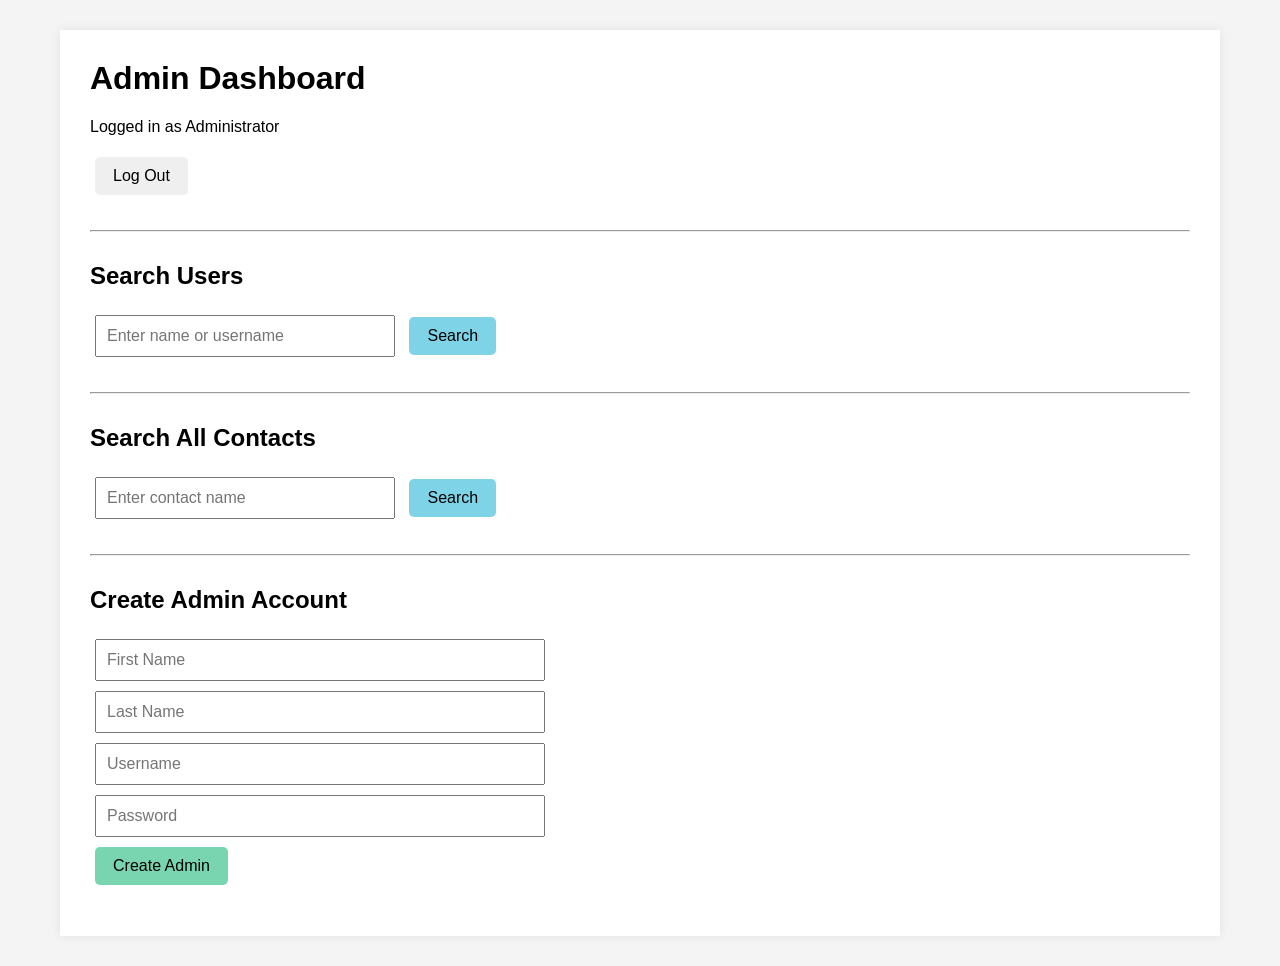
==== admin.html @ cde6f0d1 "Admin page added" ====
<!DOCTYPE html>
<html lang="en">

<head>
    <meta charset="UTF-8">
    <meta name="viewport" content="width=device-width, initial-scale=1.0">
    <title>Contacts App - Admin</title>

    <style>
        body {
            font-family: Arial, sans-serif;
            margin: 0;
            padding: 30px 40px;
            background-color: #f4f4f4;
        }

        .page-container {
            max-width: 1100px;
            margin: auto;
            padding: 30px;
            background-color: white;
            box-shadow: 0 0 10px rgba(0,0,0,0.08);
        }

        h1, h2 { margin-top: 0; }
        hr { margin: 30px 0; }

        input, select {
            padding: 10px;
            margin: 5px;
            font-size: 16px;
            box-sizing: border-box;
        }

        button {
            padding: 10px 18px;
            margin: 5px;
            font-size: 16px;
            cursor: pointer;
            border: none;
            border-radius: 5px;
        }

        .search-input { width: 300px; }
        .section { margin-top: 25px; }
        .result-box { margin-top: 15px; }

        .user-result, .contact-result {
            padding: 15px;
            margin: 10px 0;
            border: 1px solid #ccc;
            border-radius: 6px;
        }

        .primary-button { background-color: #7fd3e6; }
        .success-button { background-color: #78d5b0; }
        .warning-button { background-color: #f6e05e; }
        .danger-button { background-color: #ff6b6b; }

        .admin-form {
            max-width: 450px;
        }

        .admin-form input {
            width: 100%;
        }

        #selectedUserSection {
            display: none;
            padding: 20px;
            margin-top: 20px;
            border: 1px solid #ccc;
            border-radius: 6px;
            background-color: #fafafa;
        }
    </style>
</head>

<body>

<div class="page-container">

    <h1>Admin Dashboard</h1>

    <p id="adminUserName">Logged in as Administrator</p>

    <button onclick="adminLogout()">Log Out</button>

    <hr>

    <!-- SEARCH USERS -->

    <div class="section">
        <h2>Search Users</h2>

        <input
            type="text"
            id="userSearchText"
            class="search-input"
            placeholder="Enter name or username"
        >

        <button
            class="primary-button"
            onclick="adminSearchUsers()">
            Search
        </button>

        <p id="userSearchMessage"></p>

        <div id="userSearchResults" class="result-box"></div>
    </div>

    <!-- SELECTED USER -->

    <div id="selectedUserSection">

        <h2>Selected User</h2>

        <input type="hidden" id="selectedUserId">

        <p>
            <strong>Name:</strong>
            <span id="selectedUserName"></span>
        </p>

        <p>
            <strong>Username:</strong>
            <span id="selectedUsername"></span>
        </p>

        <p>
            <strong>Role:</strong>
            <span id="selectedUserRole"></span>
        </p>

        <p>
            <strong>Status:</strong>
            <span id="selectedUserStatus"></span>
        </p>

        <button
            class="primary-button"
            onclick="adminViewUserContacts()">
            View Contacts
        </button>

        <button
            class="warning-button"
            onclick="adminChangePassword()">
            Change Password
        </button>

        <button
            class="danger-button"
            onclick="adminDisableUser()">
            Disable User
        </button>

        <p id="selectedUserMessage"></p>

    </div>

    <hr>

    <!-- SEARCH ALL CONTACTS -->

    <div class="section">
        <h2>Search All Contacts</h2>

        <input
            type="text"
            id="adminContactSearchText"
            class="search-input"
            placeholder="Enter contact name"
        >

        <button
            class="primary-button"
            onclick="adminSearchContacts()">
            Search
        </button>

        <p id="contactSearchMessage"></p>

        <div id="adminContactResults" class="result-box"></div>
    </div>

    <hr>

    <!-- CREATE ADMIN -->

    <div class="section">
        <h2>Create Admin Account</h2>

        <div class="admin-form">

            <input
                type="text"
                id="newAdminFirstName"
                placeholder="First Name"
            >

            <input
                type="text"
                id="newAdminLastName"
                placeholder="Last Name"
            >

            <input
                type="text"
                id="newAdminUsername"
                placeholder="Username"
            >

            <input
                type="password"
                id="newAdminPassword"
                placeholder="Password"
            >

            <button
                class="success-button"
                onclick="adminCreateAccount()">
                Create Admin
            </button>

            <p id="createAdminResult"></p>

        </div>
    </div>

</div>

<script src="js/admin.js?v=1"></script>

</body>
</html>
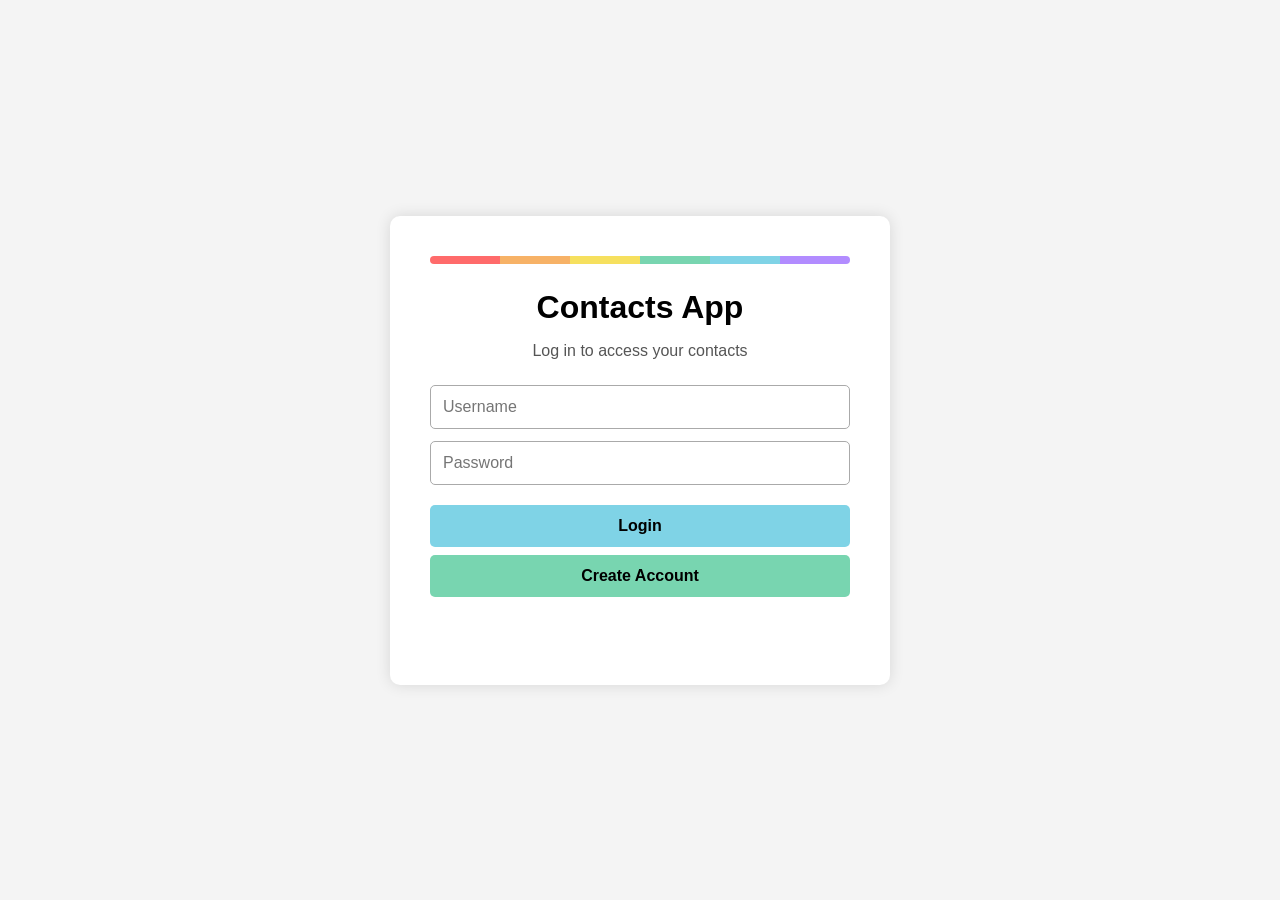
==== commit 37dd94ab: "Functional manage user" ====
--- a/admin.html
+++ b/admin.html
@@ -152,12 +152,15 @@
         </button>
 
         <button
+            id="disableUserButton"
             class="danger-button"
             onclick="adminDisableUser()">
             Disable User
         </button>
 
         <p id="selectedUserMessage"></p>
+        <div id="selectedUserContacts" class="result-box"></div>
+        
 
     </div>
 
@@ -232,7 +235,7 @@
 
 </div>
 
-<script src="js/admin.js?v=1"></script>
+<script src="js/admin.js?v=4"></script>
 
 </body>
 </html>
